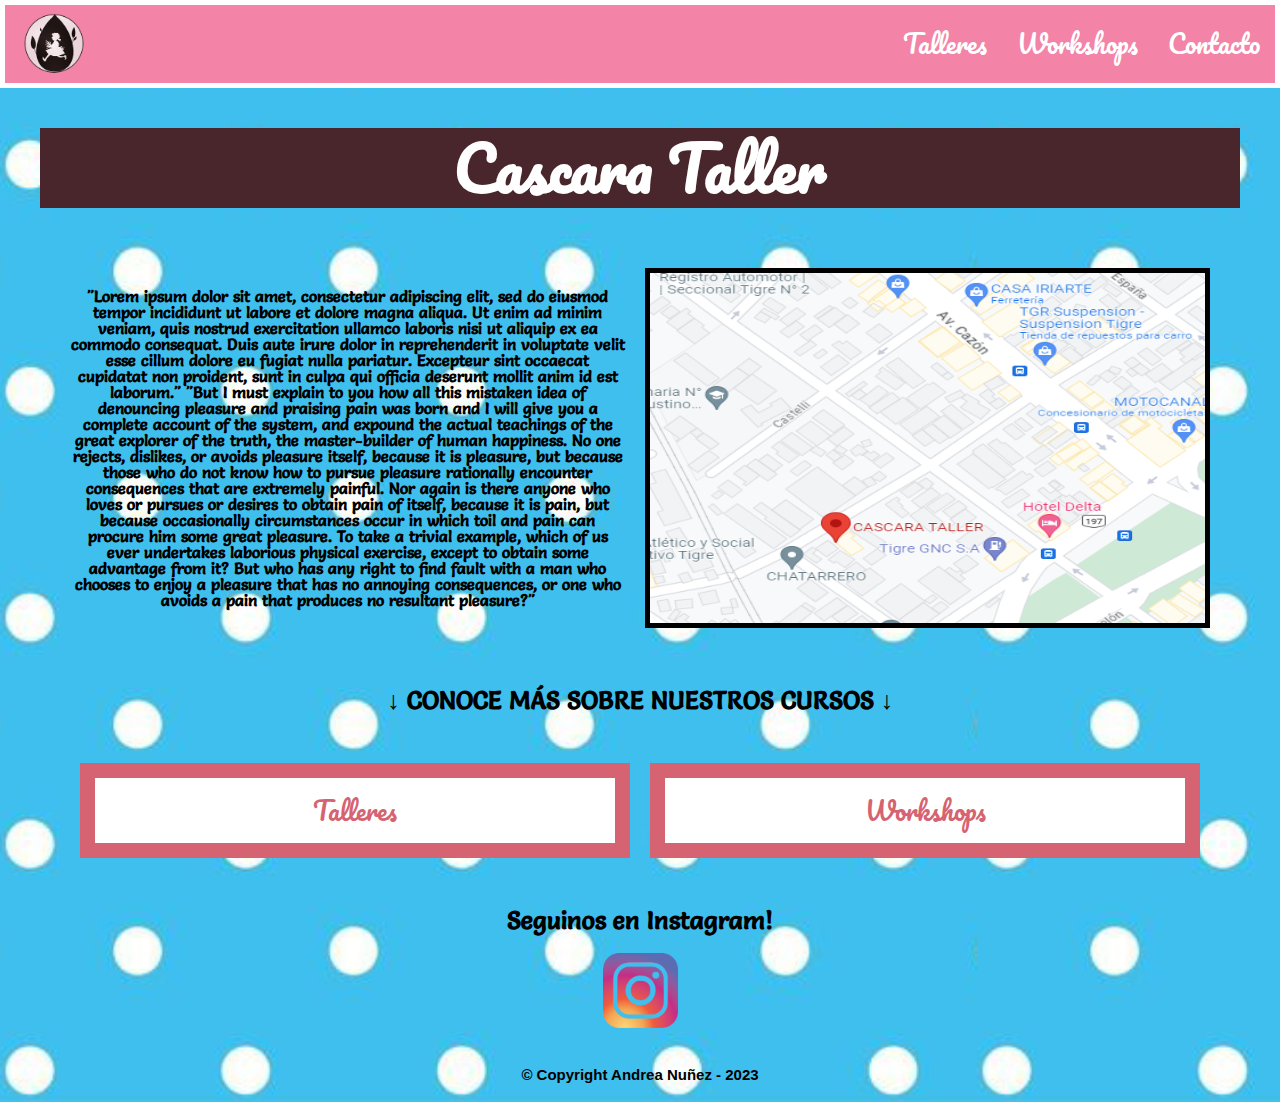
==== index.html @ f2e2dc6d "mod css" ====
<!DOCTYPE html>
<html lang="es">

<head>
    <meta charset="UTF-8">
    <meta http-equiv="X-UA-Compatible" content="IE=edge">
    <meta name="viewport" content="width=device-widht, initial-scale=1.0">
    <title>Home</title>
    <link rel="stylesheet" href="./css/reset.css">
    <link rel="stylesheet" href="./css/style.css">
    <link rel="preconnect" href="https://fonts.googleapis.com">
    <link rel="preconnect" href="https://fonts.gstatic.com" crossorigin>
    <link href="https://fonts.googleapis.com/css2?family=Pacifico&display=swap" rel="stylesheet">
    <link href="https://fonts.googleapis.com/css2?family=Salsa&display=swap" rel="stylesheet">

</head>

<body>
    <header>
        <nav class="nav">
            <a href="#">
                <img class="logo" src="./img/cascaralogo.png" height="65">
            </a>
            <ul class="menu">
                <li><a class="li" href="./pages/talleres.html">Talleres</a></li>
                <li><a class="li" href="./pages/workshops.html">Workshops</a></li>
                <li><a class="li" href="./pages/contacto.html">Contacto</a></li>
            </ul>
        </nav>
    </header>

    <h1 class="title">Cascara Taller</h1>

    <section class="container">
            <p class="acercade"><b>"Lorem ipsum dolor sit amet, consectetur adipiscing elit, sed do eiusmod tempor incididunt ut labore
                    et
                    dolore magna aliqua. Ut enim ad minim veniam, quis nostrud exercitation ullamco laboris nisi ut
                    aliquip
                    ex ea commodo consequat. Duis aute irure dolor in reprehenderit in voluptate velit esse cillum
                    dolore eu
                    fugiat nulla pariatur. Excepteur sint occaecat cupidatat non proident, sunt in culpa qui officia
                    deserunt mollit anim id est laborum." "But I must explain to you how all this mistaken idea of
                    denouncing pleasure and praising pain was born and I will give you a complete account of the system,
                    and expound the actual teachings of the great explorer of the truth, the master-builder of human
                    happiness. No one rejects, dislikes, or avoids pleasure itself, because it is pleasure, but because
                    those who do not know how to pursue pleasure rationally encounter consequences that are extremely
                    painful. Nor again is there anyone who loves or pursues or desires to obtain pain of itself, because
                    it is pain, but because occasionally circumstances occur in which toil and pain can procure him some
                    great pleasure. To take a trivial example, which of us ever undertakes laborious physical exercise,
                    except to obtain some advantage from it? But who has any right to find fault with a man who chooses
                    to enjoy a pleasure that has no annoying consequences, or one who avoids a pain that produces no
                    resultant pleasure?"</b></p>
        <img class="mapa" src="./img/mapa.png" alt="ubicacion">
    </section>

    <h2 class="conocenos">↓ CONOCE MÁS SOBRE NUESTROS CURSOS ↓</h2>

    <section class="container">
        <div class="botones">
            <a class="linknav" href="./pages/talleres.html" target="_blank"> Talleres</a>
        </div>
        <div class="botones">
            <a class="linknav" href="./pages/workshops.html" target="_blank"> Workshops</a>
        </div>
    </section>

    <footer>
        <div class="ig">
            <h3>Seguinos en Instagram!</h3>
            <div class="iglogo">
                <a href="https://www.instagram.com/cascara_taller/" target="_blank">
                    <img src="./img/iglogo.png" alt="iglogo" height="75px">
                </a>
            </div>
        </div>
        <div class="copy">
            <a class="copy" href="https://www.linkedin.com/in/andreavnuñez/" target="_blank">
                <b>&copy Copyright Andrea Nuñez - 2023</b>
            </a>
        </div>
    </footer>
</body>

</html>
---- css/style.css ----
body{
    margin: 0;
    padding: 0;
    background-image: url(../img/back.jpg);
    background-size: contain;
}


.nav{
    display: flex;
    flex-direction: row;
    flex-wrap: wrap;
    justify-content: space-between;
    align-items: center;
    padding-left: 10px;
    background-color: #f383a7;
    border-color: white;
    border-width: 5px;
    border-style: solid;
}

.logo{
    margin: 5px;
}

.logo:hover{
    transform: scale(1.1);
}

.menu{
    display: flex;
    flex-wrap: wrap;
}

.li{
    margin: 10px;
    padding: 5px;
    font-family: 'Pacifico', cursive;
    font-size: 25px;
    text-decoration: none;
    color: white;
}

.li:hover{
    border-radius: 10%;
    background-color: #49262c;
    box-shadow: 5px;
}

.title{
    display: flex;
    flex-wrap: wrap;
    justify-content: center;
    font-family: 'Pacifico', cursive;
    font-size: 60px;
    color: white;
    background-color: #49262c;
    text-align: center;
    margin: 40px;
    padding: 10px;
}

.container{
    display: flex;
    flex-wrap: wrap;
    justify-content: space-between;
    align-items: center;
    text-align: center;
    padding: 20px;
    margin-left: 50px;
    margin-right: 50px;
}

.acercade{
    flex: 1;
    font-family: 'Salsa', cursive;
    margin-right: 10px;
}

.mapa{
    flex: 1;
    border-color: black;
    border-width: 5px;
    border-style: solid;
    height: 350px;
    margin-left: 10px;
}

.conocenos{
    display: flex;
    flex-wrap: wrap;
    align-items: center;
    justify-content: center;
    font-size: 25px;
    font-family: 'Salsa', cursive;
    margin-top: 20px;
    padding: 20px;
}

.botones{
    flex: 1;
    border-color: #d66372;
    background-color: white;
    border-width: 15px;
    border-style: solid;
    font-family: 'Pacifico', cursive;
    font-size: 25px;
    margin: 10px;
    padding: 20px;
}

.botones:hover{
    transform: scale(1.1);
}

.linknav{
    text-decoration: none;
    color: #d66372;
}

footer{
    display: flex;
    flex-wrap: wrap;
    flex-direction: column;
    text-align: center;
    margin: 20px;
}

.ig{
    font-family: 'Salsa', cursive;
    font-size: 25px;
}

.iglogo{
    padding: 20px;
}

.copy{
    margin-top: 15px;
    font-size: 15px;
    color: black;
    text-decoration: none;
}


@media (max-width: 600px) {
    .container{
        flex-direction:column;
        align-items: flex-start;
    }
}
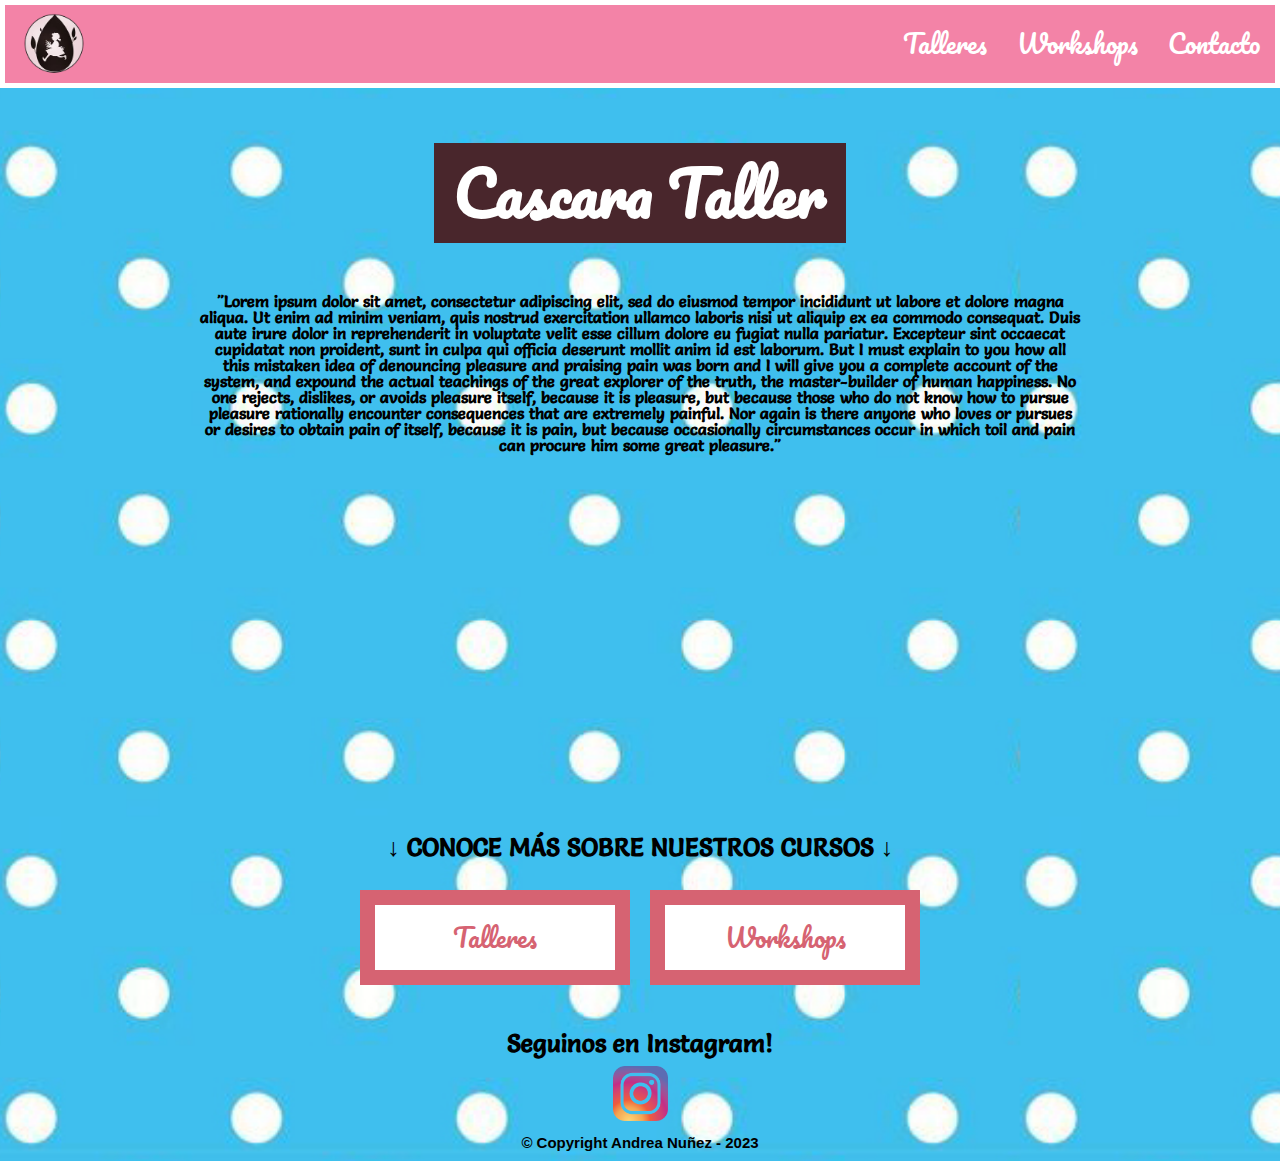
==== commit 5c26aafa: "modificaciones" ====
--- a/index.html
+++ b/index.html
@@ -29,33 +29,34 @@
         </nav>
     </header>
 
-    <h1 class="title">Cascara Taller</h1>
-
     <section class="container">
-            <p class="acercade"><b>"Lorem ipsum dolor sit amet, consectetur adipiscing elit, sed do eiusmod tempor incididunt ut labore
-                    et
-                    dolore magna aliqua. Ut enim ad minim veniam, quis nostrud exercitation ullamco laboris nisi ut
-                    aliquip
-                    ex ea commodo consequat. Duis aute irure dolor in reprehenderit in voluptate velit esse cillum
-                    dolore eu
-                    fugiat nulla pariatur. Excepteur sint occaecat cupidatat non proident, sunt in culpa qui officia
-                    deserunt mollit anim id est laborum." "But I must explain to you how all this mistaken idea of
-                    denouncing pleasure and praising pain was born and I will give you a complete account of the system,
-                    and expound the actual teachings of the great explorer of the truth, the master-builder of human
-                    happiness. No one rejects, dislikes, or avoids pleasure itself, because it is pleasure, but because
-                    those who do not know how to pursue pleasure rationally encounter consequences that are extremely
-                    painful. Nor again is there anyone who loves or pursues or desires to obtain pain of itself, because
-                    it is pain, but because occasionally circumstances occur in which toil and pain can procure him some
-                    great pleasure. To take a trivial example, which of us ever undertakes laborious physical exercise,
-                    except to obtain some advantage from it? But who has any right to find fault with a man who chooses
-                    to enjoy a pleasure that has no annoying consequences, or one who avoids a pain that produces no
-                    resultant pleasure?"</b></p>
-        <img class="mapa" src="./img/mapa.png" alt="ubicacion">
+        <h1 class="title">Cascara Taller</h1>
+        <p class="acercade"><b>"Lorem ipsum dolor sit amet, consectetur adipiscing elit, sed do eiusmod tempor
+                incididunt ut
+                labore
+                et
+                dolore magna aliqua. Ut enim ad minim veniam, quis nostrud exercitation ullamco laboris nisi ut
+                aliquip
+                ex ea commodo consequat. Duis aute irure dolor in reprehenderit in voluptate velit esse cillum
+                dolore eu
+                fugiat nulla pariatur. Excepteur sint occaecat cupidatat non proident, sunt in culpa qui officia
+                deserunt mollit anim id est laborum. But I must explain to you how all this mistaken idea of
+                denouncing pleasure and praising pain was born and I will give you a complete account of the system,
+                and expound the actual teachings of the great explorer of the truth, the master-builder of human
+                happiness. No one rejects, dislikes, or avoids pleasure itself, because it is pleasure, but because
+                those who do not know how to pursue pleasure rationally encounter consequences that are extremely
+                painful. Nor again is there anyone who loves or pursues or desires to obtain pain of itself, because
+                it is pain, but because occasionally circumstances occur in which toil and pain can procure him some
+                great pleasure."</b></p>
+        <br><br>
+        <iframe
+            src="https://www.google.com/maps/embed?pb=!1m18!1m12!1m3!1d3290.6778122393566!2d-58.5714187250605!3d-34.43493814860285!2m3!1f0!2f0!3f0!3m2!1i1024!2i768!4f13.1!3m3!1m2!1s0x95bca503331d79b9%3A0xe125056f1b175ae9!2sCASCARA%20TALLER!5e0!3m2!1ses-419!2sar!4v1696646809281!5m2!1ses-419!2sar">
+        </iframe>
     </section>
-
+    
     <h2 class="conocenos">↓ CONOCE MÁS SOBRE NUESTROS CURSOS ↓</h2>
-
-    <section class="container">
+    
+    <section class="container2">
         <div class="botones">
             <a class="linknav" href="./pages/talleres.html" target="_blank"> Talleres</a>
         </div>
@@ -64,16 +65,18 @@
         </div>
     </section>
 
+    <br>
+
     <footer>
         <div class="ig">
             <h3>Seguinos en Instagram!</h3>
-            <div class="iglogo">
+            <div>
                 <a href="https://www.instagram.com/cascara_taller/" target="_blank">
-                    <img src="./img/iglogo.png" alt="iglogo" height="75px">
+                    <img class="iglogo" src="./img/iglogo.png" alt="iglogo" height="55px">
                 </a>
             </div>
         </div>
-        <div class="copy">
+        <div>
             <a class="copy" href="https://www.linkedin.com/in/andreavnuñez/" target="_blank">
                 <b>&copy Copyright Andrea Nuñez - 2023</b>
             </a>
--- a/css/style.css
+++ b/css/style.css
@@ -8,7 +8,6 @@
 
 .nav{
     display: flex;
-    flex-direction: row;
     flex-wrap: wrap;
     justify-content: space-between;
     align-items: center;
@@ -47,58 +46,61 @@
     box-shadow: 5px;
 }
 
+.container{
+    display: flex;
+    flex-direction: column;
+    flex-wrap: wrap;
+    justify-content: space-between;
+    align-items: center;
+    text-align: center;
+    margin:20px;
+    margin-left: 200px;
+    margin-right: 200px;
+}
+
 .title{
-    display: flex;
-    flex-wrap: wrap;
-    justify-content: center;
     font-family: 'Pacifico', cursive;
     font-size: 60px;
     color: white;
     background-color: #49262c;
     text-align: center;
-    margin: 40px;
-    padding: 10px;
+    margin: 35px;
+    padding: 20px;
 }
 
-.container{
+.acercade{
+    font-family: 'Salsa', cursive;
+    margin-top: 15px;
+}
+
+iframe{
+    width:400px; 
+    height:300px; 
+    border:0;
+}
+
+.container2{
     display: flex;
+    flex-direction: row;
     flex-wrap: wrap;
     justify-content: space-between;
     align-items: center;
     text-align: center;
-    padding: 20px;
-    margin-left: 50px;
-    margin-right: 50px;
-}
-
-.acercade{
-    flex: 1;
-    font-family: 'Salsa', cursive;
-    margin-right: 10px;
-}
-
-.mapa{
-    flex: 1;
-    border-color: black;
-    border-width: 5px;
-    border-style: solid;
-    height: 350px;
-    margin-left: 10px;
+    margin:20px;
+    margin-left: 350px;
+    margin-right: 350px;
 }
 
 .conocenos{
-    display: flex;
-    flex-wrap: wrap;
-    align-items: center;
-    justify-content: center;
     font-size: 25px;
     font-family: 'Salsa', cursive;
-    margin-top: 20px;
-    padding: 20px;
+    margin-top: 50px;
+    text-align: center;
 }
 
 .botones{
     flex: 1;
+    align-items: center;
     border-color: #d66372;
     background-color: white;
     border-width: 15px;
@@ -123,7 +125,6 @@
     flex-wrap: wrap;
     flex-direction: column;
     text-align: center;
-    margin: 20px;
 }
 
 .ig{
@@ -132,20 +133,20 @@
 }
 
 .iglogo{
-    padding: 20px;
+    padding: 10px;
 }
 
 .copy{
-    margin-top: 15px;
     font-size: 15px;
     color: black;
     text-decoration: none;
+    padding: 10px;
 }
 
 
 @media (max-width: 600px) {
     .container{
-        flex-direction:column;
+        flex-direction: column;
         align-items: flex-start;
     }
 }
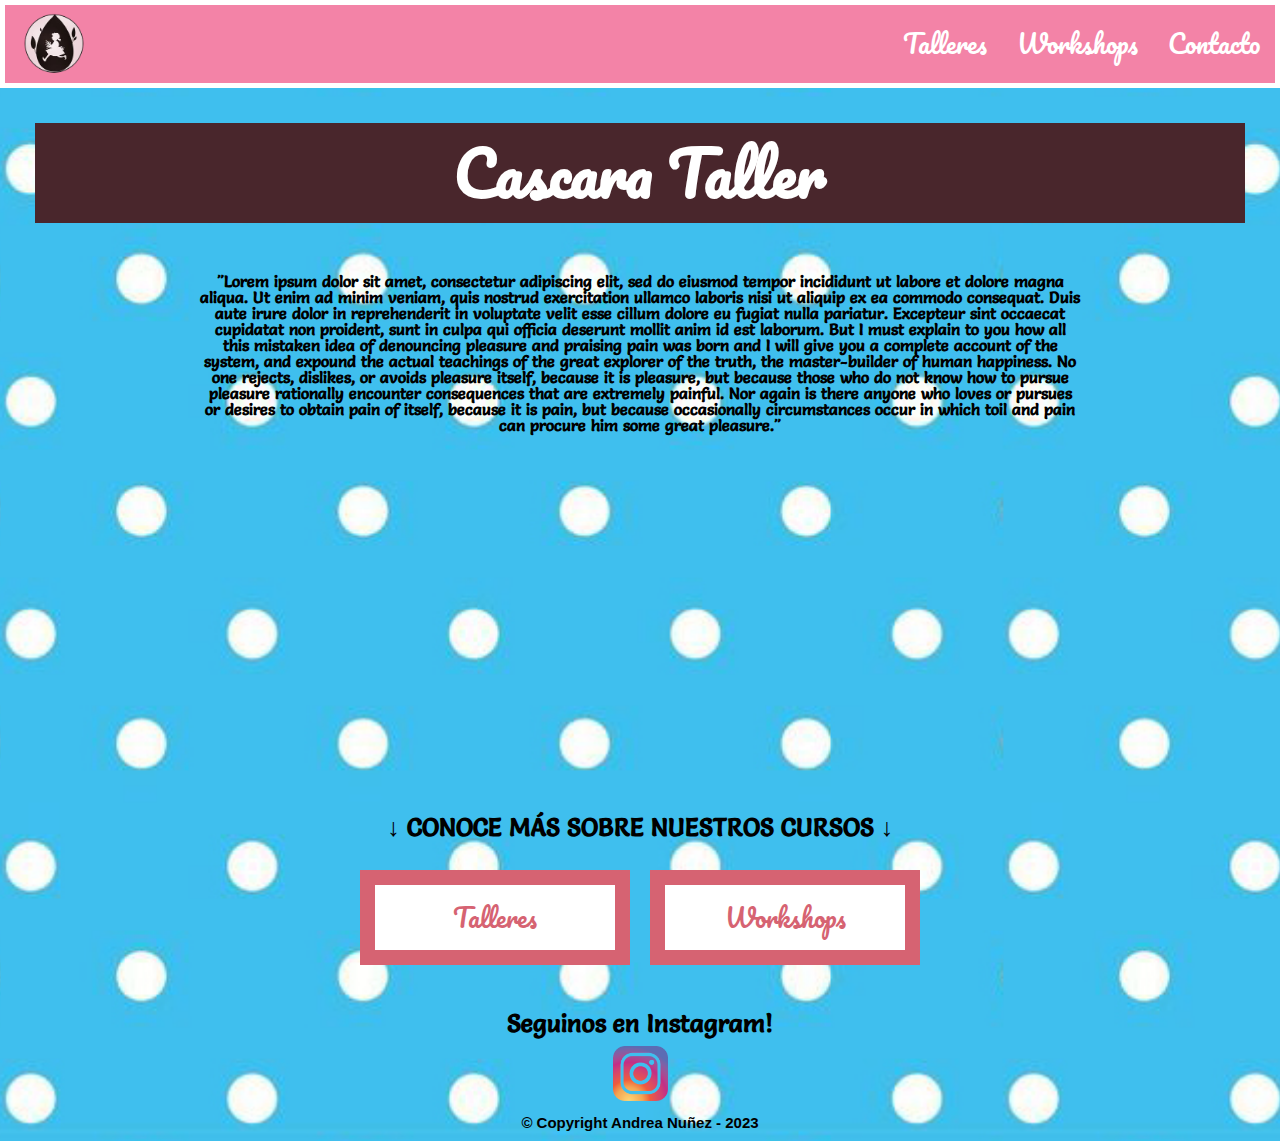
==== commit eefee379: "Correciones + Estilo pages" ====
--- a/index.html
+++ b/index.html
@@ -6,82 +6,85 @@
     <meta http-equiv="X-UA-Compatible" content="IE=edge">
     <meta name="viewport" content="width=device-widht, initial-scale=1.0">
     <title>Home</title>
-    <link rel="stylesheet" href="./css/reset.css">
-    <link rel="stylesheet" href="./css/style.css">
+    <link rel="stylesheet" href="css/reset.css">
+    <link rel="stylesheet" href="css/style.css">
     <link rel="preconnect" href="https://fonts.googleapis.com">
     <link rel="preconnect" href="https://fonts.gstatic.com" crossorigin>
     <link href="https://fonts.googleapis.com/css2?family=Pacifico&display=swap" rel="stylesheet">
     <link href="https://fonts.googleapis.com/css2?family=Salsa&display=swap" rel="stylesheet">
-
 </head>
 
-<body>
-    <header>
-        <nav class="nav">
-            <a href="#">
-                <img class="logo" src="./img/cascaralogo.png" height="65">
-            </a>
-            <ul class="menu">
-                <li><a class="li" href="./pages/talleres.html">Talleres</a></li>
-                <li><a class="li" href="./pages/workshops.html">Workshops</a></li>
-                <li><a class="li" href="./pages/contacto.html">Contacto</a></li>
-            </ul>
-        </nav>
-    </header>
+    <body>
+       
+        <header>
+            <nav class="nav">
+                <a href="#">
+                    <img class="logo" src="img/cascaralogo.png" alt="logo-taller">
+                </a>
+                <ul class="menu">
+                    <li><a class="li" href="pages/talleres.html">Talleres</a></li>
+                    <li><a class="li" href="pages/workshops.html">Workshops</a></li>
+                    <li><a class="li" href="pages/contacto.html">Contacto</a></li>
+                </ul>
+            </nav>
+        </header>
+        
+        <h1 class="title">Cascara Taller</h1>
+        
+        <section class="container1">
+            <!--Se completara con un texto personalizado para el taller acerca de su trayectoria-->
+            <p class="acercade"><b>"Lorem ipsum dolor sit amet, consectetur adipiscing elit, sed do eiusmod tempor
+                    incididunt ut
+                    labore
+                    et
+                    dolore magna aliqua. Ut enim ad minim veniam, quis nostrud exercitation ullamco laboris nisi ut
+                    aliquip
+                    ex ea commodo consequat. Duis aute irure dolor in reprehenderit in voluptate velit esse cillum
+                    dolore eu
+                    fugiat nulla pariatur. Excepteur sint occaecat cupidatat non proident, sunt in culpa qui officia
+                    deserunt mollit anim id est laborum. But I must explain to you how all this mistaken idea of
+                    denouncing pleasure and praising pain was born and I will give you a complete account of the system,
+                    and expound the actual teachings of the great explorer of the truth, the master-builder of human
+                    happiness. No one rejects, dislikes, or avoids pleasure itself, because it is pleasure, but because
+                    those who do not know how to pursue pleasure rationally encounter consequences that are extremely
+                    painful. Nor again is there anyone who loves or pursues or desires to obtain pain of itself, because
+                    it is pain, but because occasionally circumstances occur in which toil and pain can procure him some
+                    great pleasure."</b></p>
+            <br><br>
+            <iframe
+                src="https://www.google.com/maps/embed?pb=!1m18!1m12!1m3!1d3290.6778122393566!2d-58.5714187250605!3d-34.43493814860285!2m3!1f0!2f0!3f0!3m2!1i1024!2i768!4f13.1!3m3!1m2!1s0x95bca503331d79b9%3A0xe125056f1b175ae9!2sCASCARA%20TALLER!5e0!3m2!1ses-419!2sar!4v1696646809281!5m2!1ses-419!2sar">
+            </iframe>
+        </section>
 
-    <section class="container">
-        <h1 class="title">Cascara Taller</h1>
-        <p class="acercade"><b>"Lorem ipsum dolor sit amet, consectetur adipiscing elit, sed do eiusmod tempor
-                incididunt ut
-                labore
-                et
-                dolore magna aliqua. Ut enim ad minim veniam, quis nostrud exercitation ullamco laboris nisi ut
-                aliquip
-                ex ea commodo consequat. Duis aute irure dolor in reprehenderit in voluptate velit esse cillum
-                dolore eu
-                fugiat nulla pariatur. Excepteur sint occaecat cupidatat non proident, sunt in culpa qui officia
-                deserunt mollit anim id est laborum. But I must explain to you how all this mistaken idea of
-                denouncing pleasure and praising pain was born and I will give you a complete account of the system,
-                and expound the actual teachings of the great explorer of the truth, the master-builder of human
-                happiness. No one rejects, dislikes, or avoids pleasure itself, because it is pleasure, but because
-                those who do not know how to pursue pleasure rationally encounter consequences that are extremely
-                painful. Nor again is there anyone who loves or pursues or desires to obtain pain of itself, because
-                it is pain, but because occasionally circumstances occur in which toil and pain can procure him some
-                great pleasure."</b></p>
-        <br><br>
-        <iframe
-            src="https://www.google.com/maps/embed?pb=!1m18!1m12!1m3!1d3290.6778122393566!2d-58.5714187250605!3d-34.43493814860285!2m3!1f0!2f0!3f0!3m2!1i1024!2i768!4f13.1!3m3!1m2!1s0x95bca503331d79b9%3A0xe125056f1b175ae9!2sCASCARA%20TALLER!5e0!3m2!1ses-419!2sar!4v1696646809281!5m2!1ses-419!2sar">
-        </iframe>
-    </section>
-    
-    <h2 class="conocenos">↓ CONOCE MÁS SOBRE NUESTROS CURSOS ↓</h2>
-    
-    <section class="container2">
-        <div class="botones">
-            <a class="linknav" href="./pages/talleres.html" target="_blank"> Talleres</a>
-        </div>
-        <div class="botones">
-            <a class="linknav" href="./pages/workshops.html" target="_blank"> Workshops</a>
-        </div>
-    </section>
+        <h2 class="conocenos">↓ CONOCE MÁS SOBRE NUESTROS CURSOS ↓</h2>
+        <!--Cada link lleva a la pagina correspondiente-->
+        <section class="container2">
+            <div class="botones">
+                <a class="linknav" href="pages/talleres.html"> Talleres</a>
+            </div>
+            <div class="botones">
+                <a class="linknav" href="pages/workshops.html"> Workshops</a>
+            </div>
+        </section>
 
-    <br>
+        <br>
 
-    <footer>
-        <div class="ig">
-            <h3>Seguinos en Instagram!</h3>
+        <footer>
+            <div class="ig">
+                <h3>Seguinos en Instagram!</h3>
+                <div>
+                    <a href="https://www.instagram.com/cascara_taller/" target="_blank">
+                        <img class="iglogo" src="img/iglogo.png" alt="ig-logo">
+                    </a>
+                </div>
+            </div>
             <div>
-                <a href="https://www.instagram.com/cascara_taller/" target="_blank">
-                    <img class="iglogo" src="./img/iglogo.png" alt="iglogo" height="55px">
+                <a class="copy" href="https://www.linkedin.com/in/andreavnuñez/" target="_blank">
+                    <b>&copy Copyright Andrea Nuñez - 2023</b>
                 </a>
             </div>
-        </div>
-        <div>
-            <a class="copy" href="https://www.linkedin.com/in/andreavnuñez/" target="_blank">
-                <b>&copy Copyright Andrea Nuñez - 2023</b>
-            </a>
-        </div>
-    </footer>
-</body>
+        </footer>
+    
+    </body>
 
 </html>--- a/css/style.css
+++ b/css/style.css
@@ -5,6 +5,7 @@
     background-size: contain;
 }
 
+/*Estilos para header*/
 
 .nav{
     display: flex;
@@ -20,6 +21,7 @@
 
 .logo{
     margin: 5px;
+    height: 65px;
 }
 
 .logo:hover{
@@ -46,7 +48,9 @@
     box-shadow: 5px;
 }
 
-.container{
+/*Estilos para contenedor 1*/
+
+.container1{
     display: flex;
     flex-direction: column;
     flex-wrap: wrap;
@@ -78,6 +82,8 @@
     height:300px; 
     border:0;
 }
+
+/*Estilos para contenedor 2*/
 
 .container2{
     display: flex;
@@ -120,6 +126,8 @@
     color: #d66372;
 }
 
+/*Estilos para footer*/
+
 footer{
     display: flex;
     flex-wrap: wrap;
@@ -134,6 +142,7 @@
 
 .iglogo{
     padding: 10px;
+    height: 55px;
 }
 
 .copy{
@@ -143,6 +152,7 @@
     padding: 10px;
 }
 
+/* Aún sin funcionar.
 
 @media (max-width: 600px) {
     .container{
@@ -150,3 +160,4 @@
         align-items: flex-start;
     }
 }
+*/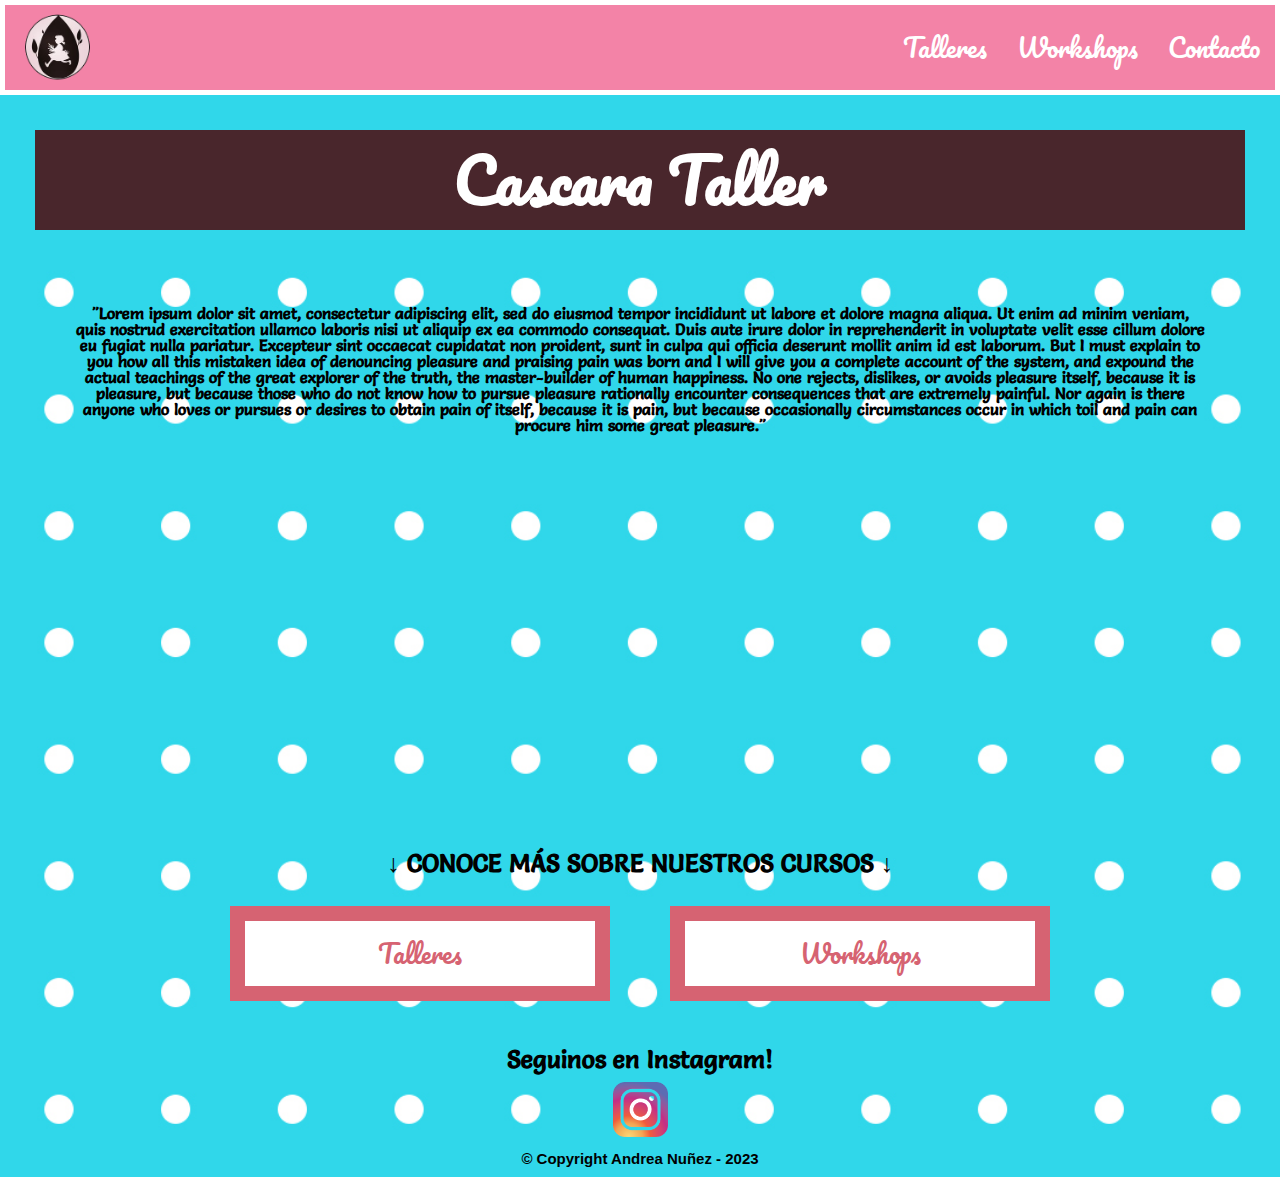
==== commit e4b28590: "changes" ====
--- a/index.html
+++ b/index.html
@@ -14,77 +14,79 @@
     <link href="https://fonts.googleapis.com/css2?family=Salsa&display=swap" rel="stylesheet">
 </head>
 
-    <body>
-       
-        <header>
-            <nav class="nav">
-                <a href="#">
-                    <img class="logo" src="img/cascaralogo.png" alt="logo-taller">
-                </a>
-                <ul class="menu">
-                    <li><a class="li" href="pages/talleres.html">Talleres</a></li>
-                    <li><a class="li" href="pages/workshops.html">Workshops</a></li>
-                    <li><a class="li" href="pages/contacto.html">Contacto</a></li>
-                </ul>
-            </nav>
-        </header>
-        
-        <h1 class="title">Cascara Taller</h1>
-        
-        <section class="container1">
-            <!--Se completara con un texto personalizado para el taller acerca de su trayectoria-->
-            <p class="acercade"><b>"Lorem ipsum dolor sit amet, consectetur adipiscing elit, sed do eiusmod tempor
-                    incididunt ut
-                    labore
-                    et
-                    dolore magna aliqua. Ut enim ad minim veniam, quis nostrud exercitation ullamco laboris nisi ut
-                    aliquip
-                    ex ea commodo consequat. Duis aute irure dolor in reprehenderit in voluptate velit esse cillum
-                    dolore eu
-                    fugiat nulla pariatur. Excepteur sint occaecat cupidatat non proident, sunt in culpa qui officia
-                    deserunt mollit anim id est laborum. But I must explain to you how all this mistaken idea of
-                    denouncing pleasure and praising pain was born and I will give you a complete account of the system,
-                    and expound the actual teachings of the great explorer of the truth, the master-builder of human
-                    happiness. No one rejects, dislikes, or avoids pleasure itself, because it is pleasure, but because
-                    those who do not know how to pursue pleasure rationally encounter consequences that are extremely
-                    painful. Nor again is there anyone who loves or pursues or desires to obtain pain of itself, because
-                    it is pain, but because occasionally circumstances occur in which toil and pain can procure him some
-                    great pleasure."</b></p>
-            <br><br>
+<body>
+
+    <header>
+        <nav class="nav">
+            <a href="#">
+                <img class="logo" src="img/cascaralogo.png" alt="logo-taller">
+            </a>
+            <ul class="menu">
+                <li><a class="li" href="pages/talleres.html">Talleres</a></li>
+                <li><a class="li" href="pages/workshops.html">Workshops</a></li>
+                <li><a class="li" href="pages/contacto.html">Contacto</a></li>
+            </ul>
+        </nav>
+    </header>
+
+    <h1 class="title">Cascara Taller</h1>
+
+    <section class="container1">
+        <!--Se completara con un texto personalizado para el taller acerca de su trayectoria-->
+        <p class="acercade"><b>"Lorem ipsum dolor sit amet, consectetur adipiscing elit, sed do eiusmod tempor
+                incididunt ut
+                labore
+                et
+                dolore magna aliqua. Ut enim ad minim veniam, quis nostrud exercitation ullamco laboris nisi ut
+                aliquip
+                ex ea commodo consequat. Duis aute irure dolor in reprehenderit in voluptate velit esse cillum
+                dolore eu
+                fugiat nulla pariatur. Excepteur sint occaecat cupidatat non proident, sunt in culpa qui officia
+                deserunt mollit anim id est laborum. But I must explain to you how all this mistaken idea of
+                denouncing pleasure and praising pain was born and I will give you a complete account of the system,
+                and expound the actual teachings of the great explorer of the truth, the master-builder of human
+                happiness. No one rejects, dislikes, or avoids pleasure itself, because it is pleasure, but because
+                those who do not know how to pursue pleasure rationally encounter consequences that are extremely
+                painful. Nor again is there anyone who loves or pursues or desires to obtain pain of itself, because
+                it is pain, but because occasionally circumstances occur in which toil and pain can procure him some
+                great pleasure."</b></p>
+        <br><br>
+        <div class="mapa">
             <iframe
                 src="https://www.google.com/maps/embed?pb=!1m18!1m12!1m3!1d3290.6778122393566!2d-58.5714187250605!3d-34.43493814860285!2m3!1f0!2f0!3f0!3m2!1i1024!2i768!4f13.1!3m3!1m2!1s0x95bca503331d79b9%3A0xe125056f1b175ae9!2sCASCARA%20TALLER!5e0!3m2!1ses-419!2sar!4v1696646809281!5m2!1ses-419!2sar">
             </iframe>
-        </section>
+        </div>
+    </section>
 
-        <h2 class="conocenos">↓ CONOCE MÁS SOBRE NUESTROS CURSOS ↓</h2>
-        <!--Cada link lleva a la pagina correspondiente-->
-        <section class="container2">
-            <div class="botones">
-                <a class="linknav" href="pages/talleres.html"> Talleres</a>
-            </div>
-            <div class="botones">
-                <a class="linknav" href="pages/workshops.html"> Workshops</a>
-            </div>
-        </section>
+    <h2 class="conocenos">↓ CONOCE MÁS SOBRE NUESTROS CURSOS ↓</h2>
+    <!--Cada link lleva a la pagina correspondiente-->
+    <section class="container2">
+        <div class="botones">
+            <a class="linknav" href="pages/talleres.html"> Talleres</a>
+        </div>
+        <div class="botones">
+            <a class="linknav" href="pages/workshops.html"> Workshops</a>
+        </div>
+    </section>
 
-        <br>
+    <br>
 
-        <footer>
-            <div class="ig">
-                <h3>Seguinos en Instagram!</h3>
-                <div>
-                    <a href="https://www.instagram.com/cascara_taller/" target="_blank">
-                        <img class="iglogo" src="img/iglogo.png" alt="ig-logo">
-                    </a>
-                </div>
-            </div>
+    <footer>
+        <div class="ig">
+            <h3>Seguinos en Instagram!</h3>
             <div>
-                <a class="copy" href="https://www.linkedin.com/in/andreavnuñez/" target="_blank">
-                    <b>&copy Copyright Andrea Nuñez - 2023</b>
+                <a href="https://www.instagram.com/cascara_taller/" target="_blank">
+                    <img class="iglogo" src="img/iglogo.png" alt="ig-logo">
                 </a>
             </div>
-        </footer>
-    
-    </body>
+        </div>
+        <div>
+            <a class="copy" href="https://www.linkedin.com/in/andreavnuñez/" target="_blank">
+                <b>&copy Copyright Andrea Nuñez - 2023</b>
+            </a>
+        </div>
+    </footer>
+
+</body>
 
 </html>--- a/css/style.css
+++ b/css/style.css
@@ -1,15 +1,18 @@
 body{
     margin: 0;
     padding: 0;
-    background-image: url(../img/back.jpg);
+    background-image: url(../img/fondoNuevo.jpg);
     background-size: contain;
 }
 
 /*Estilos para header*/
 
+header{
+    flex-flow: column-wrap;
+}
+
 .nav{
     display: flex;
-    flex-wrap: wrap;
     justify-content: space-between;
     align-items: center;
     padding-left: 10px;
@@ -20,8 +23,10 @@
 }
 
 .logo{
+    max-width: 100%;
+    width: 75px;
     margin: 5px;
-    height: 65px;
+    height: auto;
 }
 
 .logo:hover{
@@ -49,19 +54,6 @@
 }
 
 /*Estilos para contenedor 1*/
-
-.container1{
-    display: flex;
-    flex-direction: column;
-    flex-wrap: wrap;
-    justify-content: space-between;
-    align-items: center;
-    text-align: center;
-    margin:20px;
-    margin-left: 200px;
-    margin-right: 200px;
-}
-
 .title{
     font-family: 'Pacifico', cursive;
     font-size: 60px;
@@ -72,48 +64,55 @@
     padding: 20px;
 }
 
-.acercade{
-    font-family: 'Salsa', cursive;
-    margin-top: 15px;
-}
-
-iframe{
-    width:400px; 
-    height:300px; 
-    border:0;
-}
-
-/*Estilos para contenedor 2*/
-
-.container2{
+.container1{
     display: flex;
-    flex-direction: row;
     flex-wrap: wrap;
     justify-content: space-between;
     align-items: center;
     text-align: center;
-    margin:20px;
-    margin-left: 350px;
-    margin-right: 350px;
+    margin: 75px;
 }
 
+.acercade{
+    font-family: 'Salsa', cursive;
+}
+
+iframe{
+    width: 400px;
+    height: 300px;
+}
+
+.mapa{
+    flex: 1;
+    margin-top: 40px;
+}
+
+/*Estilos para contenedor 2*/
 .conocenos{
     font-size: 25px;
     font-family: 'Salsa', cursive;
-    margin-top: 50px;
     text-align: center;
+}
+
+.container2{
+    display: flex;
+    flex-wrap: wrap;
+    justify-content: space-between;
+    align-items: center;
+    text-align: center;
+    margin-right: 200px;
+    margin-left: 200px;
 }
 
 .botones{
     flex: 1;
-    align-items: center;
     border-color: #d66372;
     background-color: white;
     border-width: 15px;
     border-style: solid;
     font-family: 'Pacifico', cursive;
     font-size: 25px;
-    margin: 10px;
+    margin: 30px;
     padding: 20px;
 }
 
@@ -141,8 +140,10 @@
 }
 
 .iglogo{
+    max-width: 100%;
     padding: 10px;
-    height: 55px;
+    width: 55px;
+    height: auto;
 }
 
 .copy{
@@ -154,7 +155,7 @@
 
 /* Aún sin funcionar.
 
-@media (max-width: 600px) {
+@media (min-width: 768px) {
     .container{
         flex-direction: column;
         align-items: flex-start;
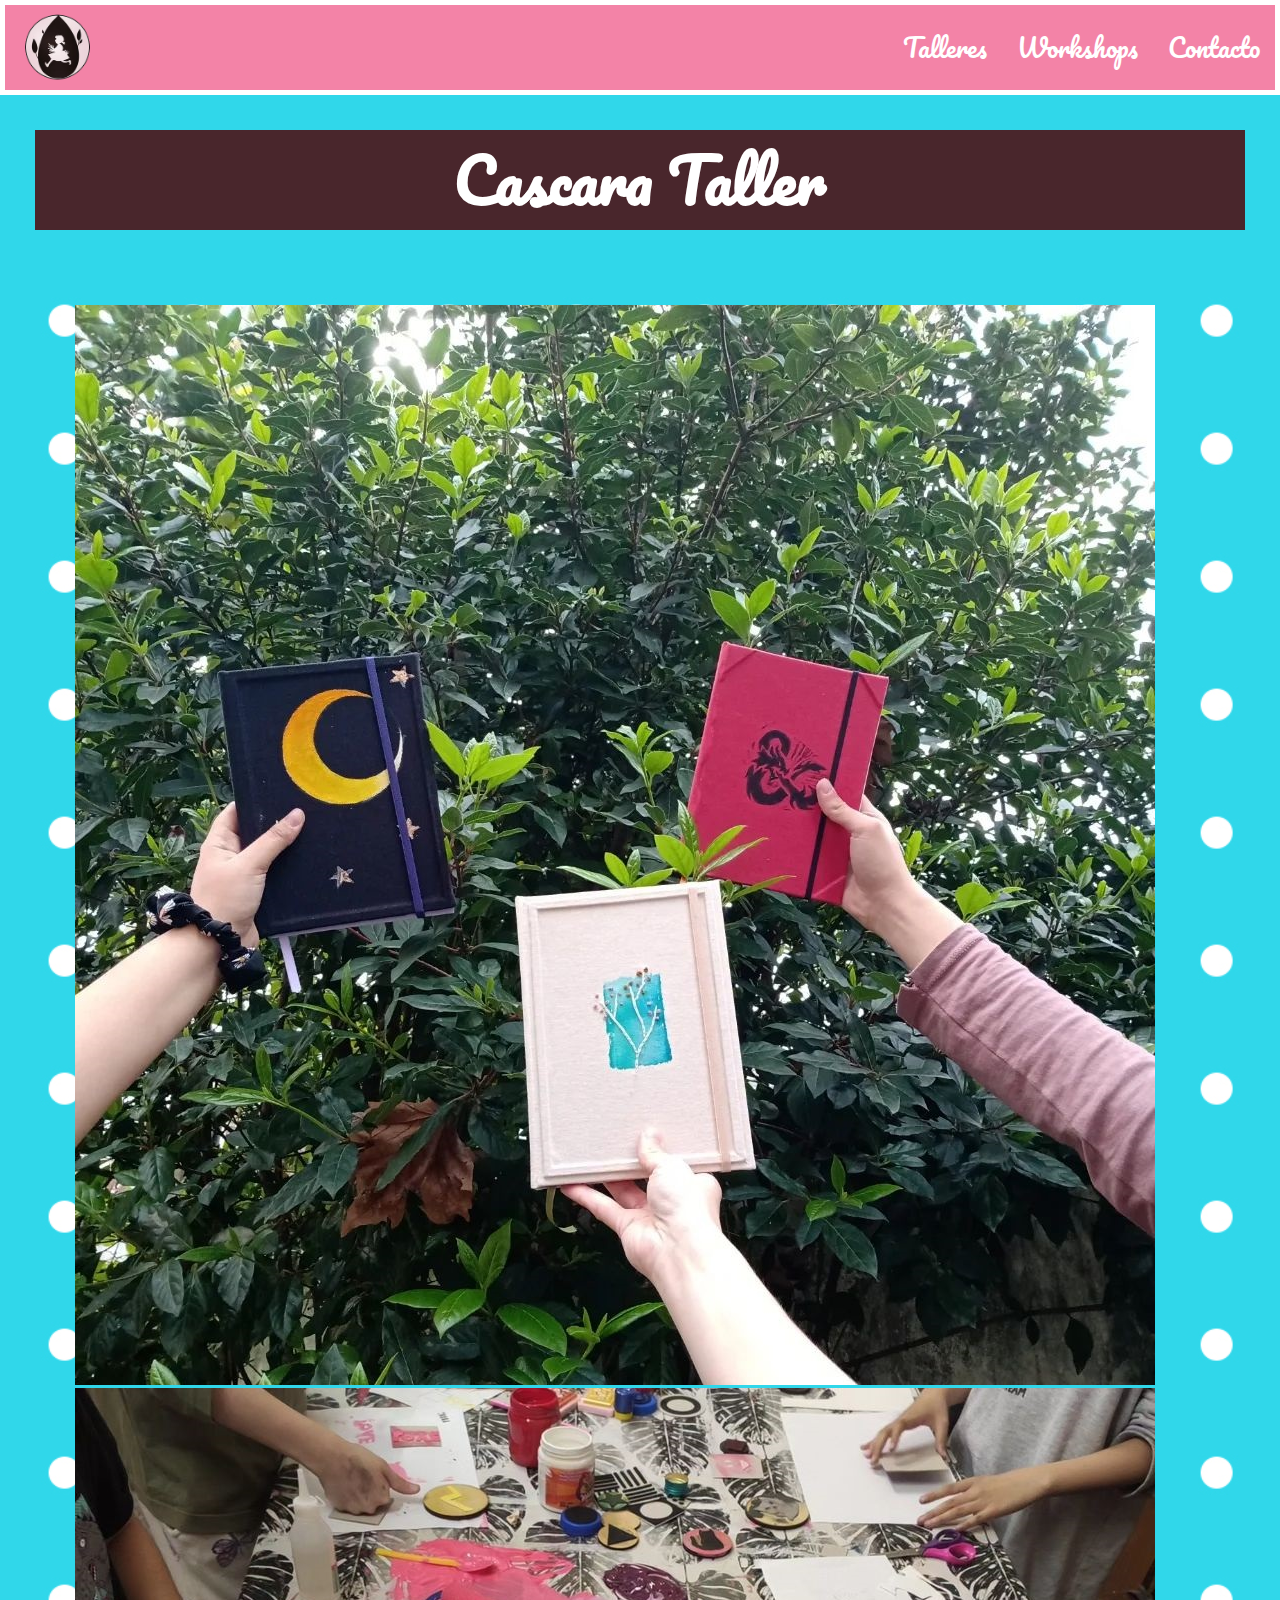
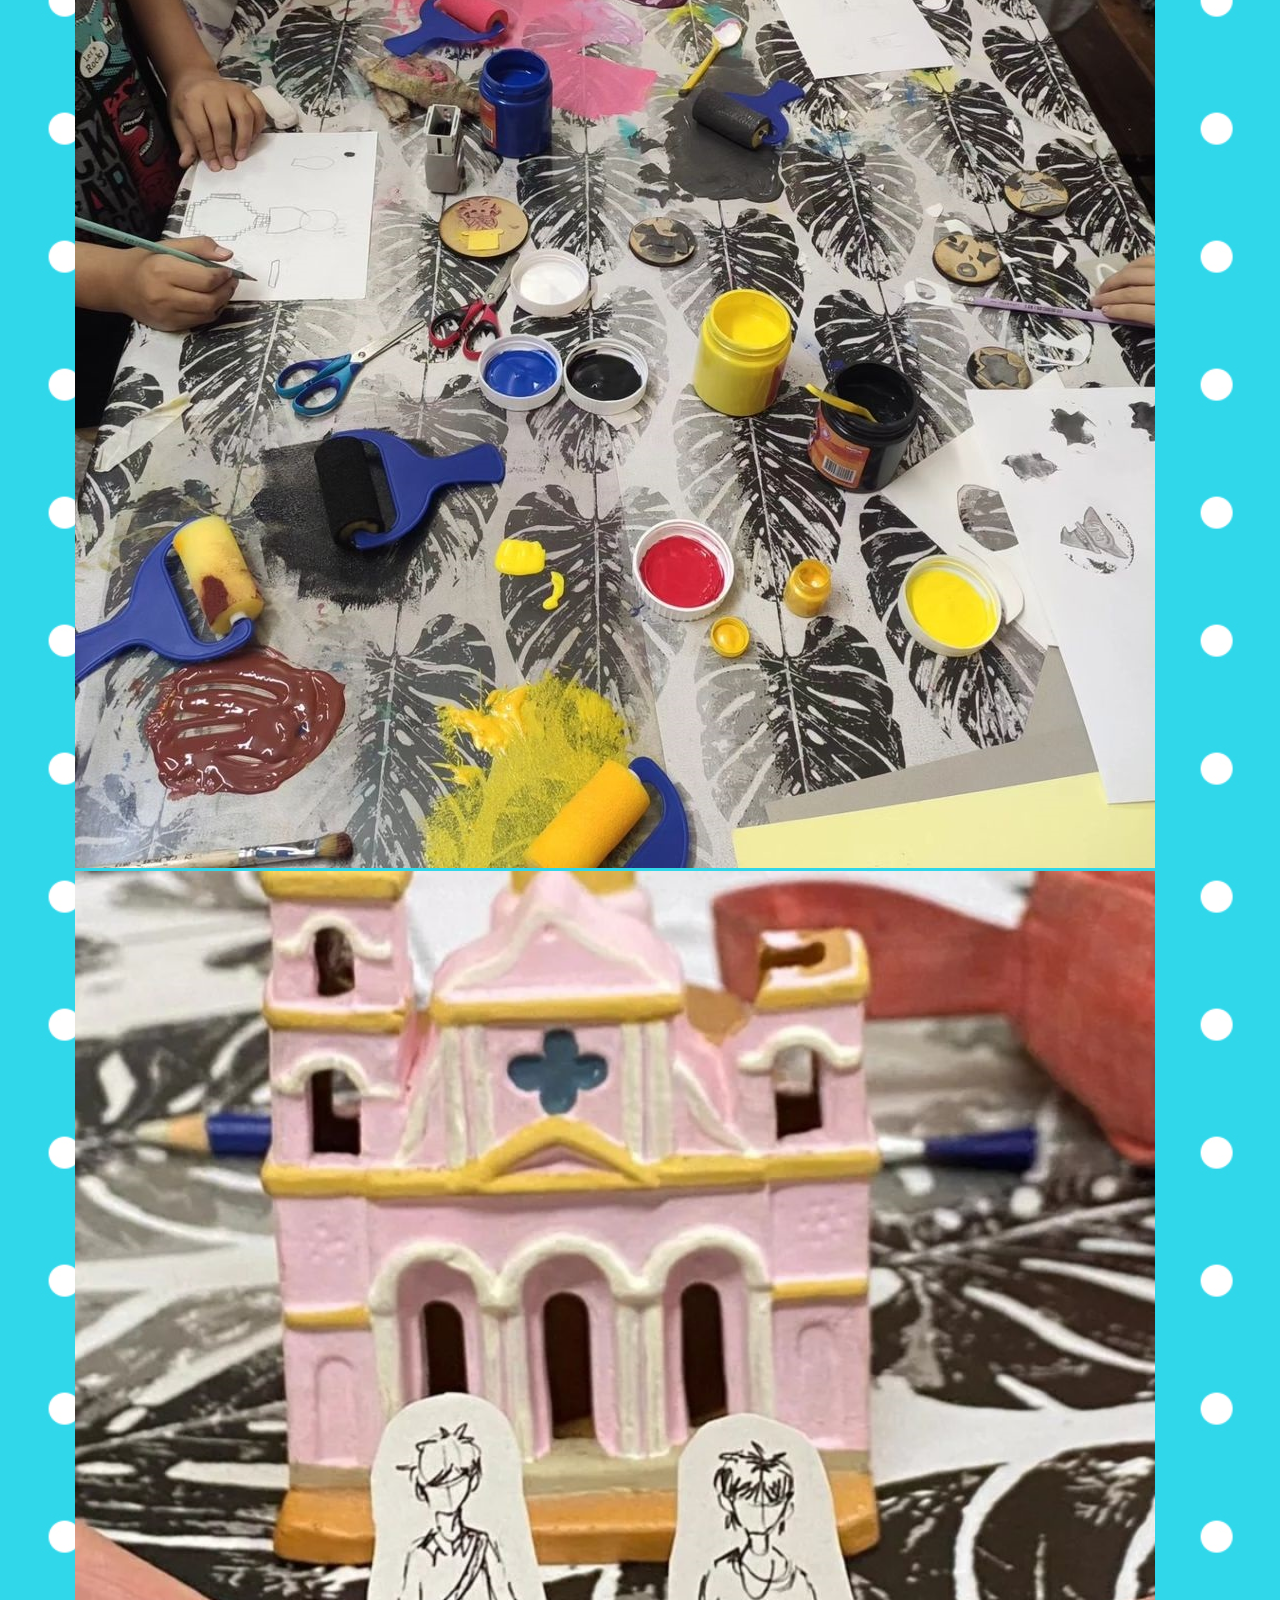
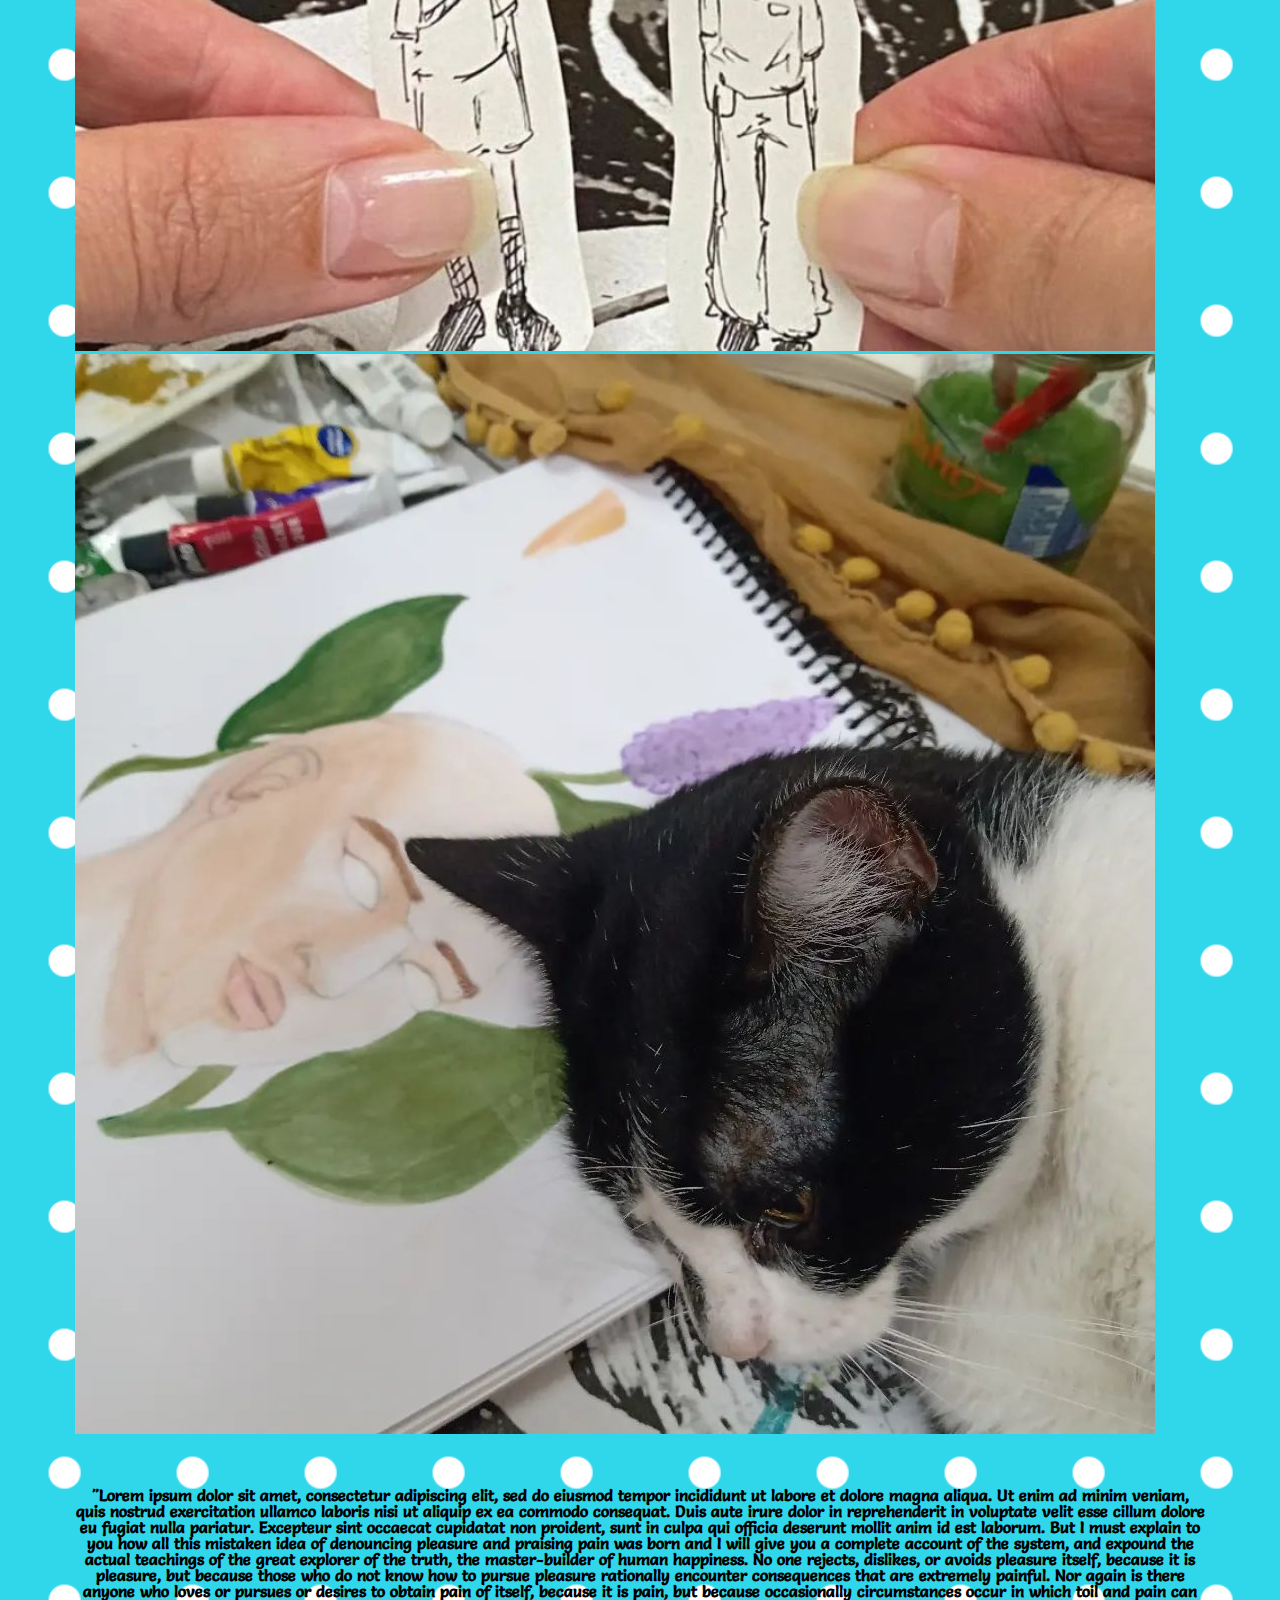
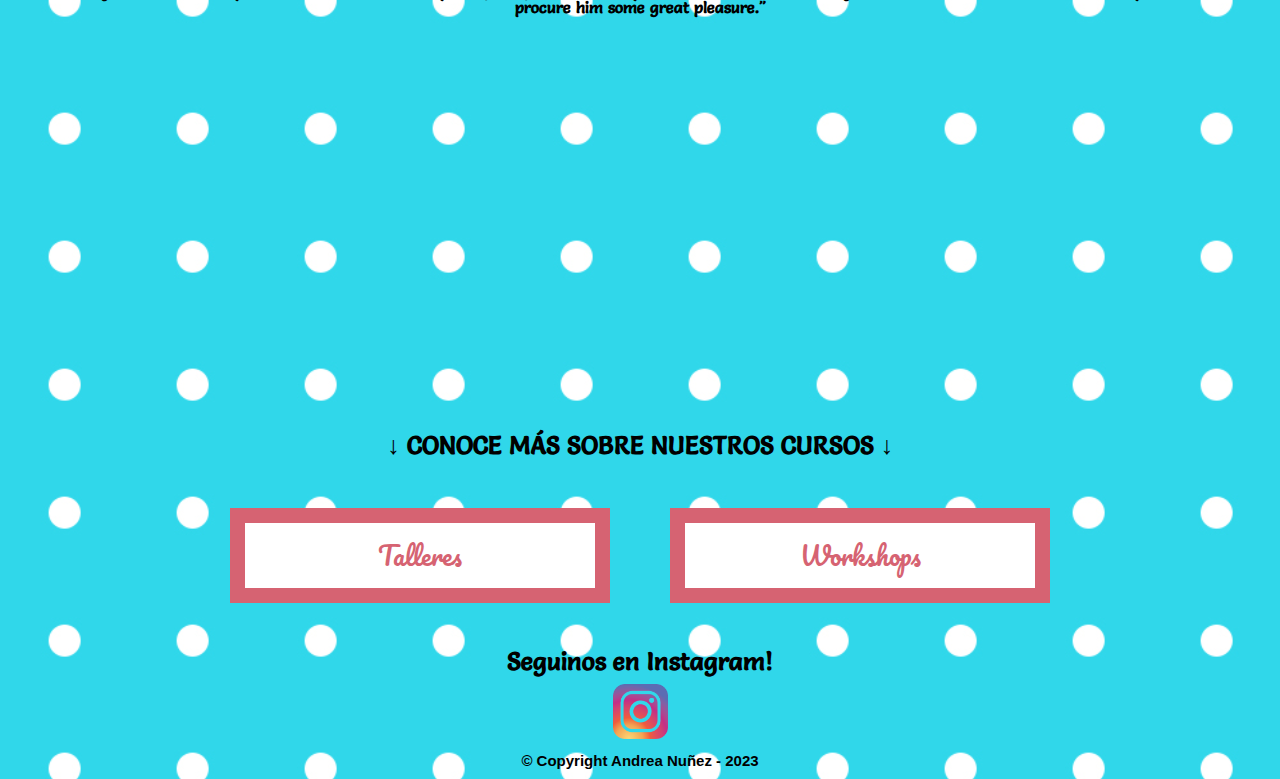
==== commit 41d4c08d: "Carousel" ====
--- a/index.html
+++ b/index.html
@@ -32,6 +32,22 @@
     <h1 class="title">Cascara Taller</h1>
 
     <section class="container1">
+        <!--Carousel con imagnes del taller-->
+        <div class="carousel">
+            <div class="carousel-item">
+                <img src="img/carousel1.jpg" alt="Imagen 1">
+            </div>
+            <div class="carousel-item">
+                <img src="img/carousel2.jpg" alt="Imagen 2">
+            </div>
+            <div class="carousel-item">
+                <img src="img/carousel3.jpg" alt="Imagen 3">
+            </div>
+            <div class="carousel-item">
+                <img src="img/carousel4.jpg" alt="Imagen 4"> 
+            </div>
+        </div>
+
         <!--Se completara con un texto personalizado para el taller acerca de su trayectoria-->
         <p class="acercade"><b>"Lorem ipsum dolor sit amet, consectetur adipiscing elit, sed do eiusmod tempor
                 incididunt ut
--- a/css/style.css
+++ b/css/style.css
@@ -1,17 +1,16 @@
-body{
+body {
     margin: 0;
     padding: 0;
     background-image: url(../img/fondoNuevo.jpg);
     background-size: contain;
 }
 
-/*Estilos para header*/
-
-header{
+/*Estilos para header (para index y todas las pages)*/
+header {
     flex-flow: column-wrap;
 }
 
-.nav{
+.nav {
     display: flex;
     justify-content: space-between;
     align-items: center;
@@ -22,23 +21,23 @@
     border-style: solid;
 }
 
-.logo{
+.logo {
     max-width: 100%;
     width: 75px;
     margin: 5px;
     height: auto;
 }
 
-.logo:hover{
+.logo:hover {
     transform: scale(1.1);
 }
 
-.menu{
+.menu {
     display: flex;
     flex-wrap: wrap;
 }
 
-.li{
+.li {
     margin: 10px;
     padding: 5px;
     font-family: 'Pacifico', cursive;
@@ -47,14 +46,15 @@
     color: white;
 }
 
-.li:hover{
+.li:hover {
     border-radius: 10%;
     background-color: #49262c;
     box-shadow: 5px;
 }
 
+/*Estilos para index.html unicamente*/
 /*Estilos para contenedor 1*/
-.title{
+.title {
     font-family: 'Pacifico', cursive;
     font-size: 60px;
     color: white;
@@ -62,9 +62,11 @@
     text-align: center;
     margin: 35px;
     padding: 20px;
-}
-
-.container1{
+    /*Animación para que el texto crezca y decrezca según tamaño de la pantalla*/
+    transition: font-size 2s ease-in-out;
+}
+
+.container1 {
     display: flex;
     flex-wrap: wrap;
     justify-content: space-between;
@@ -73,38 +75,59 @@
     margin: 75px;
 }
 
-.acercade{
+/*Estilo del contenedor del carrusel*/
+.carousel {
+    flex-wrap: wrap;
+    margin-bottom: 50px;
+ }
+ 
+ /*Estilo de los elementos individuales del carrusel*/
+ .carousel-item {
+    flex: 1;
+    box-sizing: border-box;
+    overflow: hidden;
+    position: relative;
+ }
+ 
+ /*Estilo de las imágenes dentro del carrusel*/
+ .carousel-item img {
+    width: 100%;
+    height: auto;
+ }
+
+
+.acercade {
     font-family: 'Salsa', cursive;
 }
 
-iframe{
+iframe {
     width: 400px;
     height: 300px;
 }
 
-.mapa{
+.mapa {
     flex: 1;
     margin-top: 40px;
 }
 
 /*Estilos para contenedor 2*/
-.conocenos{
+.conocenos {
+    margin-bottom: 20px;
     font-size: 25px;
     font-family: 'Salsa', cursive;
     text-align: center;
 }
 
-.container2{
+.container2 {
     display: flex;
     flex-wrap: wrap;
     justify-content: space-between;
     align-items: center;
     text-align: center;
-    margin-right: 200px;
-    margin-left: 200px;
-}
-
-.botones{
+    margin: 0 200px 0 200px;
+}
+
+.botones {
     flex: 1;
     border-color: #d66372;
     background-color: white;
@@ -116,49 +139,321 @@
     padding: 20px;
 }
 
-.botones:hover{
+.botones:hover {
     transform: scale(1.1);
 }
 
-.linknav{
+.linknav {
     text-decoration: none;
     color: #d66372;
 }
 
-/*Estilos para footer*/
-
-footer{
+/*Estilos para footer (para index y todas las pages)*/
+footer {
     display: flex;
     flex-wrap: wrap;
     flex-direction: column;
     text-align: center;
 }
 
-.ig{
+/*Animación texto seguinos en Instagram*/
+.ig:hover {
+    animation-name: shake;
+    animation-duration: 0.5s;
+    animation-iteration-count: initial;
+}
+
+/* Keyframe para configurar estilo de la animación shake*/
+@keyframes shake {
+    0% {
+        transform: translate(1px, 1px) rotate(0deg);
+    }
+
+    10% {
+        transform: translate(-1px, -2px) rotate(-1deg);
+    }
+
+    20% {
+        transform: translate(-3px, 0px) rotate(1deg);
+    }
+
+    30% {
+        transform: translate(3px, 2px) rotate(0deg);
+    }
+
+    40% {
+        transform: translate(1px, -1px) rotate(1deg);
+    }
+
+    50% {
+        transform: translate(-1px, 2px) rotate(-1deg);
+    }
+
+    60% {
+        transform: translate(-3px, 1px) rotate(0deg);
+    }
+
+    70% {
+        transform: translate(3px, 1px) rotate(-1deg);
+    }
+
+    80% {
+        transform: translate(-1px, -1px) rotate(1deg);
+    }
+
+    90% {
+        transform: translate(1px, 2px) rotate(0deg);
+    }
+
+    100% {
+        transform: translate(1px, -2px) rotate(-1deg);
+    }
+}
+
+.ig {
     font-family: 'Salsa', cursive;
     font-size: 25px;
 }
 
-.iglogo{
+.iglogo {
     max-width: 100%;
     padding: 10px;
     width: 55px;
     height: auto;
 }
 
-.copy{
+.copy {
     font-size: 15px;
     color: black;
     text-decoration: none;
     padding: 10px;
 }
 
-/* Aún sin funcionar.
-
-@media (min-width: 768px) {
-    .container{
-        flex-direction: column;
-        align-items: flex-start;
-    }
-}
-*/+/*Estilos exclusivos para Contactos*/
+
+.titulocontacto {
+    font-family: 'Salsa', cursive;
+    font-size: 20px;
+    color: white;
+    background-color: #49262c;
+    text-align: center;
+    margin: 50px;
+    padding: 20px;
+}
+
+.formulario {
+    display: flex;
+    flex-direction: column;
+    align-items: center;
+    margin: 45px;
+}
+
+form {
+    display: flex;
+    flex-flow: column wrap;
+    width: 400px;
+}
+
+label,
+input,
+select,
+textarea {
+    font-family: 'Salsa', cursive;
+    margin-bottom: 4px;
+    border-radius: 4px;
+    padding: 4px;
+}
+
+select {
+    cursor: pointer;
+}
+
+.btn {
+    background-color: #216280;
+    border: none;
+    color: white;
+    padding: 10px;
+    cursor: pointer;
+}
+
+.btn:hover {
+    background-color: #047bb3;
+}
+
+.btnreset {
+    background-color: #707070;
+}
+
+.btnreset:hover {
+    background-color: #a7a5a5;
+}
+
+/*Estilos exclusivos para Talleres y Workshops*/
+
+.containerCards {
+    width: 100%;
+    margin: 20px auto;
+    display: grid;
+    grid-template-columns: repeat(3, 1fr);
+}
+
+.card {
+    display: flex;
+    flex-direction: column;
+    margin: 10px;
+    border-radius: 6px;
+    overflow: hidden;
+    background-color: #bd8686;
+    box-shadow: 0px 1px 10px;
+    cursor: default;
+}
+
+.card:hover {
+    box-shadow: 5px 5px 20px;
+    transform: translateY(-3%);
+}
+
+.card img {
+    width: 100%;
+    height: auto;
+}
+
+.card .contenido {
+    flex-grow: 1;
+    display: flex;
+    flex-direction: column;
+    padding: 20px 10px;
+    text-align: center;
+    font-family: 'Salsa';
+    color: white;
+}
+
+.card .contenido h3 {
+    margin-bottom: 20px;
+    font-weight: 300;
+}
+
+.card .contenido p {
+    flex-grow: 1;
+    font-family: 'Gill Sans', 'Gill Sans MT', Calibri, 'Trebuchet MS', sans-serif;
+}
+
+.card .contenido a {
+    text-decoration: none;
+    display: block;
+    padding: 10px;
+    margin-top: 20px;
+    border: 1px solid white;
+    border-radius: 4px;
+    background-color: white;
+    color: #047bb3;
+}
+
+.card .contenido a:hover {
+    background-color: #047bb3;
+    color: white;
+}
+
+/* Responsive design */
+/* Estilo para pantallas pequeñas*/
+/* Estilo para pantallas de tamaño intermedio*/
+@media (max-width: 425px) {
+
+    .logo {
+        width: 35px;
+    }
+
+    .li {
+        margin: 5px;
+        font-size: 15px;
+    }
+
+    .title {
+        margin: 15px;
+        font-size: 30px;
+    }
+
+    .container1 {
+        margin: 20px;
+    }
+
+    .acercade {
+        font-size: 15px;
+    }
+
+    iframe {
+        width: 200px;
+        height: 150px;
+    }
+
+    .mapa {
+        flex: 1;
+        margin-top: 20px;
+    }
+
+    .conocenos {
+        margin-top: 20px;
+        margin-bottom: 10px;
+        font-size: 15px;
+    }
+
+    .container2 {
+        margin: 0 75px 0 75px;
+    }
+
+    .botones {
+        font-size: 15px;
+        margin: 10px;
+    }
+
+    .ig {
+        font-size: 20px;
+    }
+
+    .iglogo {
+        width: 35px;
+    }
+
+    .titulocontacto {
+        font-size: 15px;
+        margin: 30px;
+        padding: 20px;
+    }
+
+    form {
+        width: 200px;
+    }
+
+    .card {
+        margin: 5px;
+    }
+
+    .card:hover {
+        box-shadow: 5px 5px 10px;
+    }
+
+    .card .contenido {
+        flex-wrap: wrap;
+        padding: 10px 5px;
+    }
+
+    .card .contenido h3 {
+        margin-bottom: 10px;
+        font-weight: 200;
+    }
+
+    .card .contenido p {
+        font-family: 'Gill Sans', 'Gill Sans MT', Calibri, 'Trebuchet MS', sans-serif;
+        font-size: 10px;
+    }
+
+    .card .contenido a {
+        padding: 5px;
+        margin-top: 10px;
+    }
+
+    .card .contenido a:hover {
+        background-color: #047bb3;
+        color: white;
+    }
+}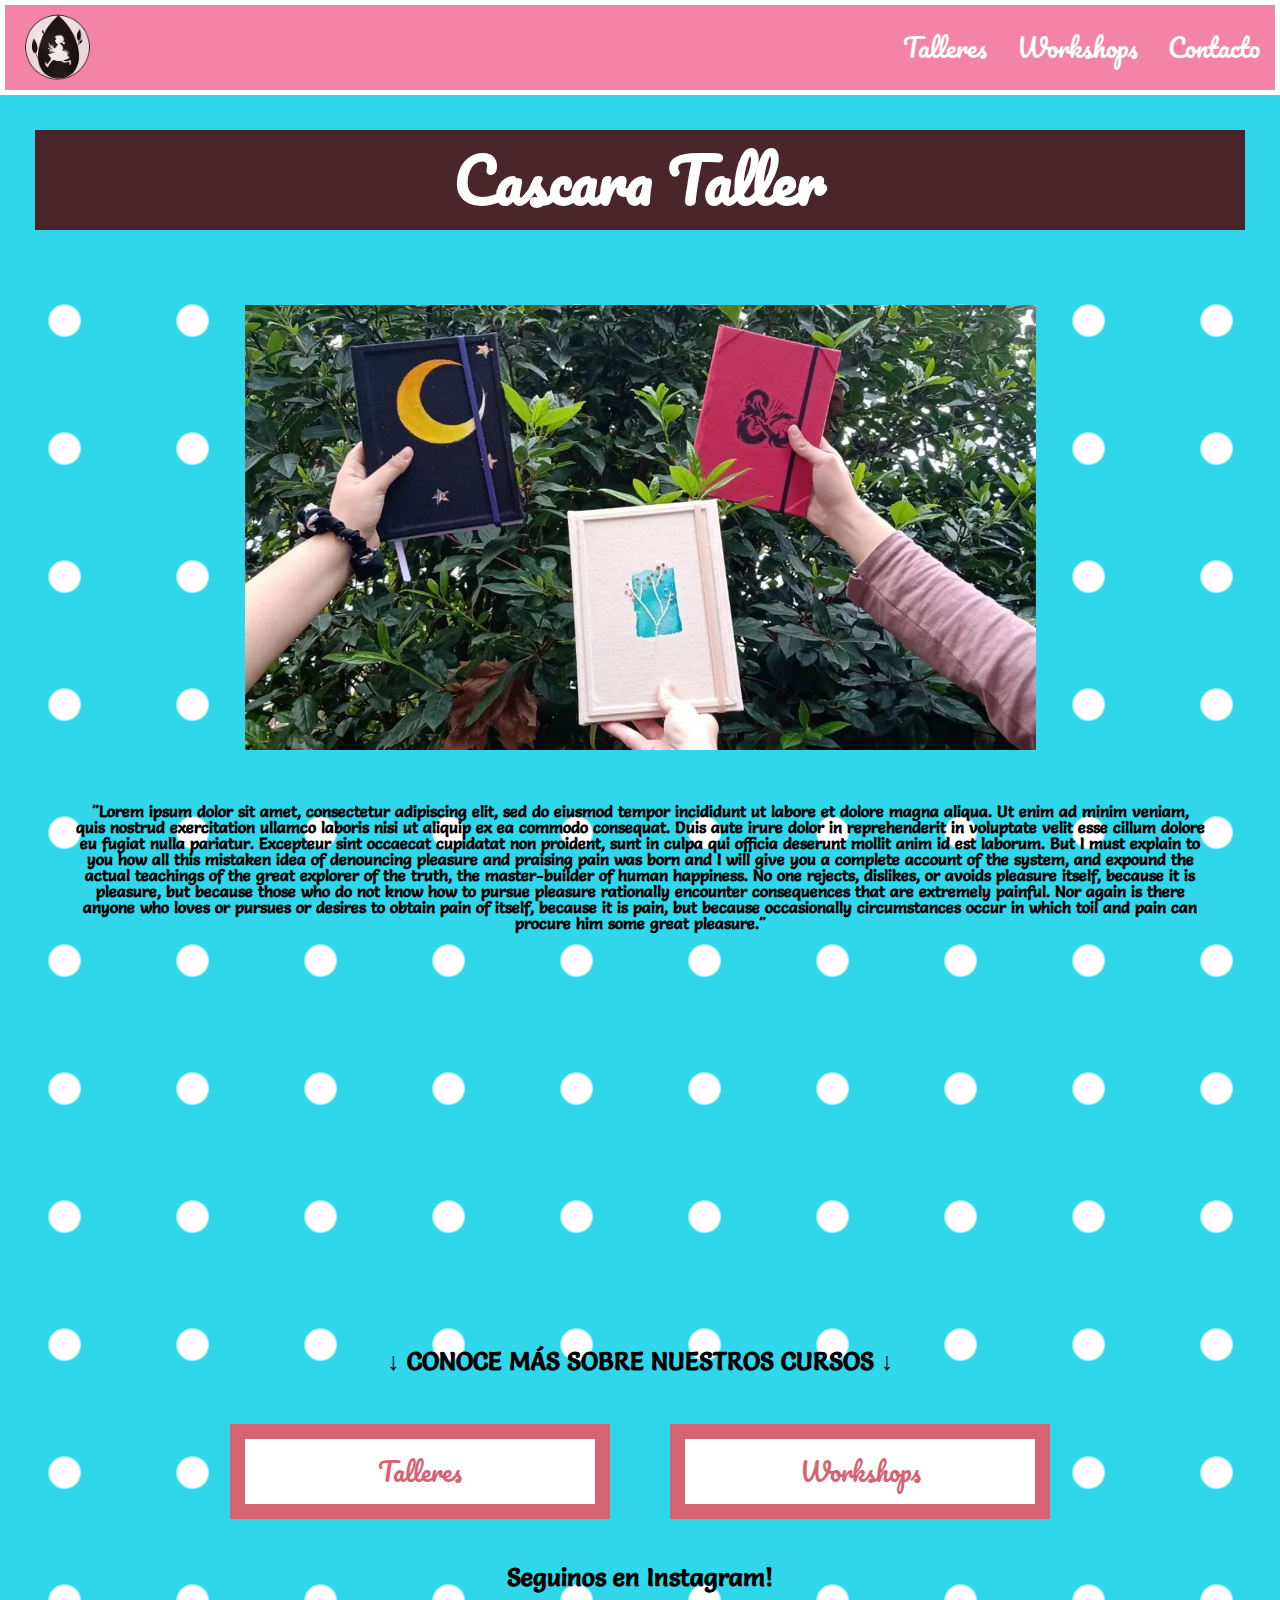
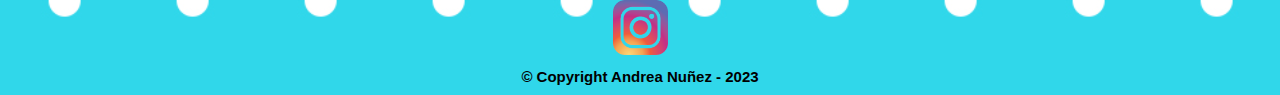
==== commit 4402b7fa: "CarouselAuto" ====
--- a/index.html
+++ b/index.html
@@ -102,7 +102,7 @@
             </a>
         </div>
     </footer>
-
+    <script src="scripts/script.js"></script>
 </body>
 
 </html>--- a/css/style.css
+++ b/css/style.css
@@ -83,7 +83,6 @@
  
  /*Estilo de los elementos individuales del carrusel*/
  .carousel-item {
-    flex: 1;
     box-sizing: border-box;
     overflow: hidden;
     position: relative;
@@ -91,8 +90,9 @@
  
  /*Estilo de las imágenes dentro del carrusel*/
  .carousel-item img {
-    width: 100%;
+    width: 70%;
     height: auto;
+    object-fit: cover;
  }
 
 
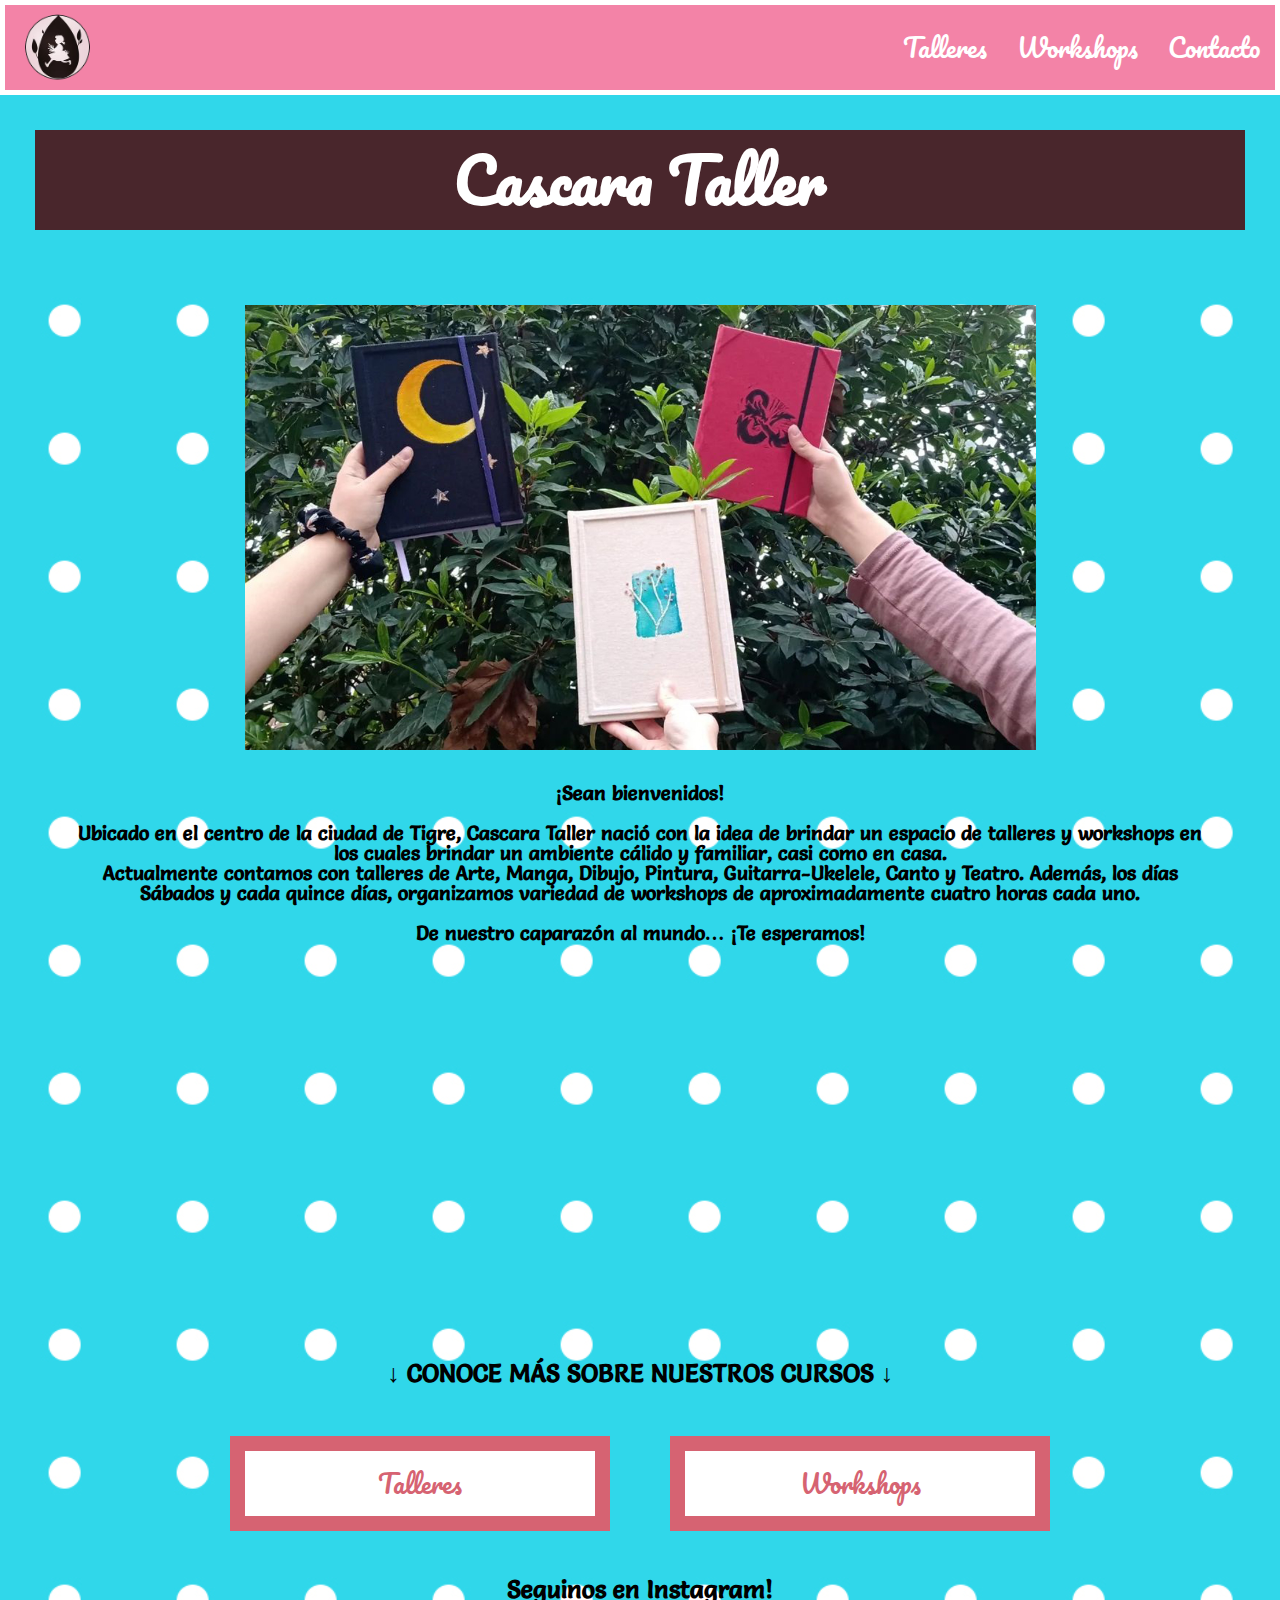
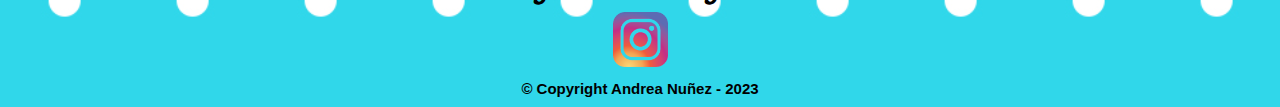
==== commit 18227d88: "update" ====
--- a/index.html
+++ b/index.html
@@ -49,23 +49,11 @@
         </div>
 
         <!--Se completara con un texto personalizado para el taller acerca de su trayectoria-->
-        <p class="acercade"><b>"Lorem ipsum dolor sit amet, consectetur adipiscing elit, sed do eiusmod tempor
-                incididunt ut
-                labore
-                et
-                dolore magna aliqua. Ut enim ad minim veniam, quis nostrud exercitation ullamco laboris nisi ut
-                aliquip
-                ex ea commodo consequat. Duis aute irure dolor in reprehenderit in voluptate velit esse cillum
-                dolore eu
-                fugiat nulla pariatur. Excepteur sint occaecat cupidatat non proident, sunt in culpa qui officia
-                deserunt mollit anim id est laborum. But I must explain to you how all this mistaken idea of
-                denouncing pleasure and praising pain was born and I will give you a complete account of the system,
-                and expound the actual teachings of the great explorer of the truth, the master-builder of human
-                happiness. No one rejects, dislikes, or avoids pleasure itself, because it is pleasure, but because
-                those who do not know how to pursue pleasure rationally encounter consequences that are extremely
-                painful. Nor again is there anyone who loves or pursues or desires to obtain pain of itself, because
-                it is pain, but because occasionally circumstances occur in which toil and pain can procure him some
-                great pleasure."</b></p>
+        <p class="acercade"><b>¡Sean bienvenidos! <br><br>
+            Ubicado en el centro de la ciudad de Tigre, Cascara Taller nació con la idea de brindar un espacio de talleres y workshops en los cuales brindar un ambiente cálido y familiar, casi como en casa.
+            <br>Actualmente contamos con talleres de Arte, Manga, Dibujo, Pintura, Guitarra-Ukelele, Canto y Teatro. Además, los días Sábados y cada quince días, organizamos variedad de workshops de aproximadamente cuatro horas cada uno.
+            <br><br>De nuestro caparazón al mundo… ¡Te esperamos!
+            </b></p>
         <br><br>
         <div class="mapa">
             <iframe
--- a/css/style.css
+++ b/css/style.css
@@ -78,7 +78,7 @@
 /*Estilo del contenedor del carrusel*/
 .carousel {
     flex-wrap: wrap;
-    margin-bottom: 50px;
+    margin-bottom: 30px;
  }
  
  /*Estilo de los elementos individuales del carrusel*/
@@ -98,6 +98,7 @@
 
 .acercade {
     font-family: 'Salsa', cursive;
+    font-size: 20px;
 }
 
 iframe {
@@ -257,6 +258,7 @@
 label,
 input,
 select,
+button,
 textarea {
     font-family: 'Salsa', cursive;
     margin-bottom: 4px;
